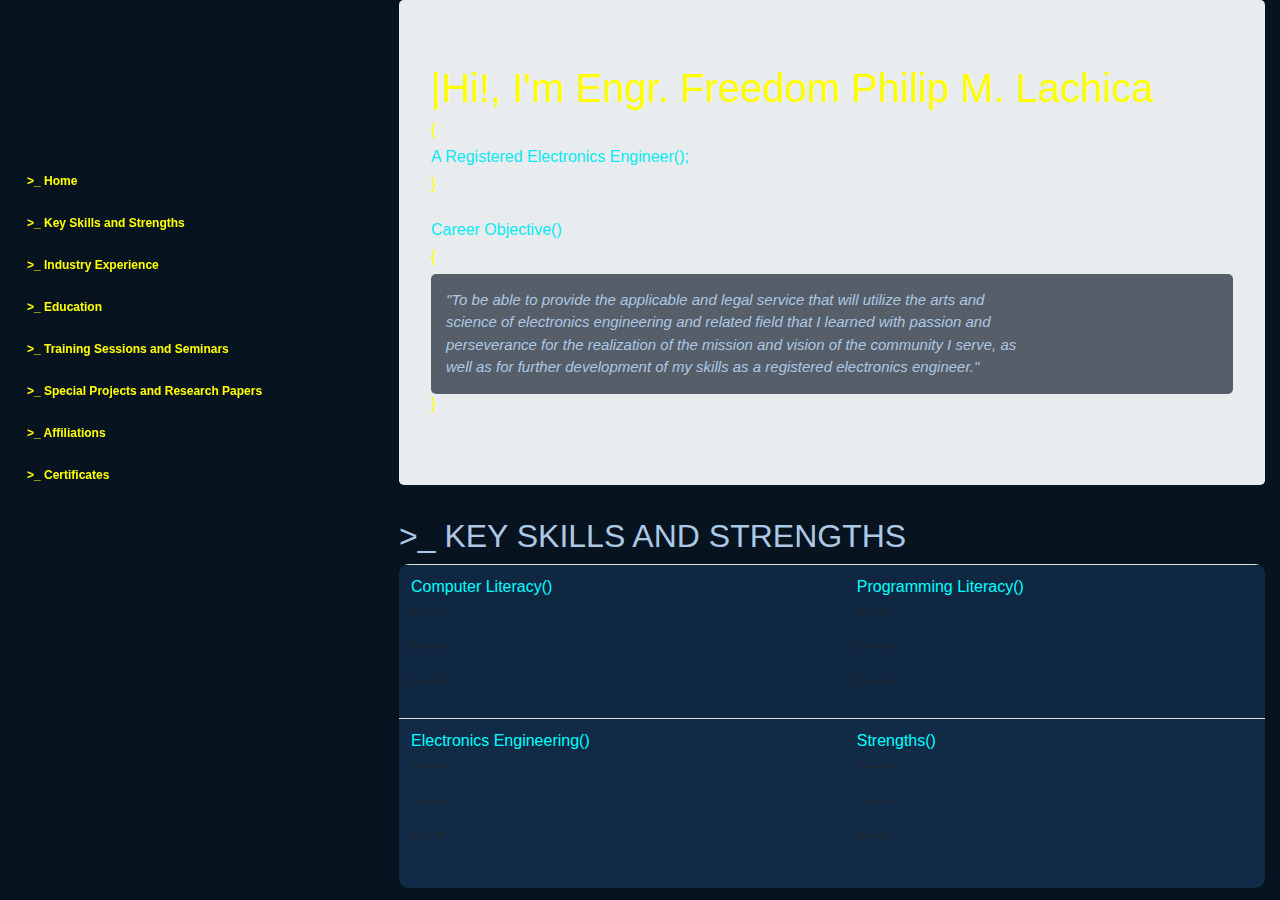
==== officialcv.html @ 6fe4f2a4 "Official CV Version1" ====
<!DOCTYPE html>
<html>
    <head>
        <meta charset="utf-8">
        <meta http-equiv="X-UA-Compatible" content="IE=edge">
        <title></title>
        <meta name="description" content="">
        <meta name="viewport" content="width=device-width, initial-scale=1">
        <link rel="stylesheet" href="https://cdn.jsdelivr.net/npm/bootstrap@4.6.2/dist/css/bootstrap.min.css"/>
        <link rel="stylesheet" href="css/ocv.css">
        <script src="https://cdn.jsdelivr.net/npm/jquery@3.6.1/dist/jquery.slim.min.js"></script>
        <!-- popper -->
        <script src="https://cdn.jsdelivr.net/npm/popper.js@1.16.1/dist/umd/popper.min.js"></script>
        <!--  -->
        <script src="https://cdn.jsdelivr.net/npm/bootstrap@4.6.2/dist/js/bootstrap.bundle.min.js"></script>
    </head>
    <body>
        <!-- MENUBAR -->
        <div class="container-fluid">
        <div class="menu">
            <div class="table-responsive ">
                <table class="table table-hover table-borderless">
                    <tr><th><a href="#home"> >_ Home </a></th></tr>
                    <tr><th><a href="#skills"> >_ Key Skills and Strengths </a></th></tr>
                    <tr><th><a href="#exp"> >_ Industry Experience </a></th></tr>
                    <tr><th><a href="#educ"> >_ Education </a></th></tr>
                    <tr><th><a href="#sems"> >_ Training Sessions and Seminars </a></th></tr>
                    <tr><th><a href="#proj"> >_ Special Projects and Research Papers </a></th></tr>
                    <tr><th><a href="#affil"> >_ Affiliations </a></th></tr>
                    <tr><th><a href="#certs"> >_ Certificates </a></th></tr>
                </table>
            </div>
        </div>
        </div>

        <!-- MAIN_CONTENT -->
        <div class="main_c">
            <div class="container-fluid">
            <div id="home"class="jumbotron">
                 <h1>|Hi!, I'm Engr. Freedom Philip M. Lachica</h1>
                 <h6>{</h6>
                <h6 class="h6ed">A Registered Electronics Engineer();</h6>
                <h6>}</h6>
                <br>
                        <img src="images/OProfile.jpeg" width="200px" height="200px" alt="dpface" class="dp">
                <h6 class="h6ed">Career Objective()</h6>
                <h6>{</h6>
                    <p id="carObj">"To be able to provide the applicable and legal service that will utilize the 
                        arts and science of electronics engineering and related field that I 
                        learned with passion and perseverance for the realization of the mission 
                        and vision of the community I serve, as well as for further development 
                        of my skills as a registered electronics engineer."</p>
                <h6>}</h6>
             </div>
             <h2 id="skills" > >_ KEY SKILLS AND STRENGTHS</h2>
                <div id="kskil" class=" table-responsive">
                    <table class="table table-hover table-striped">
                        <tr>
                            <th>
                                <h6 style="color:aqua;">Computer Literacy()</h6>
                                <p> <--  --> </p>
                                <p> <--  --> </p>
                                <p> <--  --> </p>
                            </th>
                            <th>
                                <h6 style="color:aqua;">Programming Literacy()</h6>
                                <p> <--  --> </p>
                                <p> <--  --> </p>
                                <p> <--  --> </p>
                            </th>
                        </tr>
                        <tr>
                            <th>
                                <h6 style="color:aqua;">Electronics Engineering()</h6>
                                <p> <--  --> </p>
                                <p> <--  --> </p>
                                <p> <--  --> </p>
                            </th>
                            <th>
                                <h6 style="color:aqua;">Strengths()</h6>
                                <p> <--  --> </p>
                                <p> <--  --> </p>
                                <p> <--  --> </p>
                            </th>
                        </tr>

                    </table>
                    
                </div>
            </div>
        </div>
    </body>
</html>
---- css/ocv.css ----
body {
    background-color: #081320;
    font-family:Verdana, Geneva, Tahoma, sans-serif;
    font-size: 12px;
    color: #ACC8E5;
    margin: 0px;
    padding: 0px;
}
.menu{
    height: 100%;
  width: 25%;
  position: fixed;
  z-index: 100;
}
.menu table{
    margin-top: 50%;
}
.menu table a{
  text-decoration: none;
  color:  yellow;
  display: block;
}
th:hover{
    background-color: #acc8e579;
    border-radius: 10px;
    display: block;
}
.main_c{
    margin-left: 30%;
}
.jumbotron{
    background-image: url(/images/jbg.jpg); 
    color: yellow;
    
}
.jumbotron p{
    margin: 0px;
}
.dp{
   display: inline-block;
    /* margin-left: auto;
    margin-right: auto; */
    border-radius: 50%;
    float:right;

}
.h6ed{
    color:rgb(7, 234, 241);
}
#profPos{
    margin-top: 0px;
}
#carObj{
    background-color: #081320a6;
    padding: 15px;
    border-radius: 5px;
    color:#ACC8E5;
    font-style: oblique;
    font-size:15px;
}

#kskil{
    background-color: #112A46;
    border-radius: 10px;
}
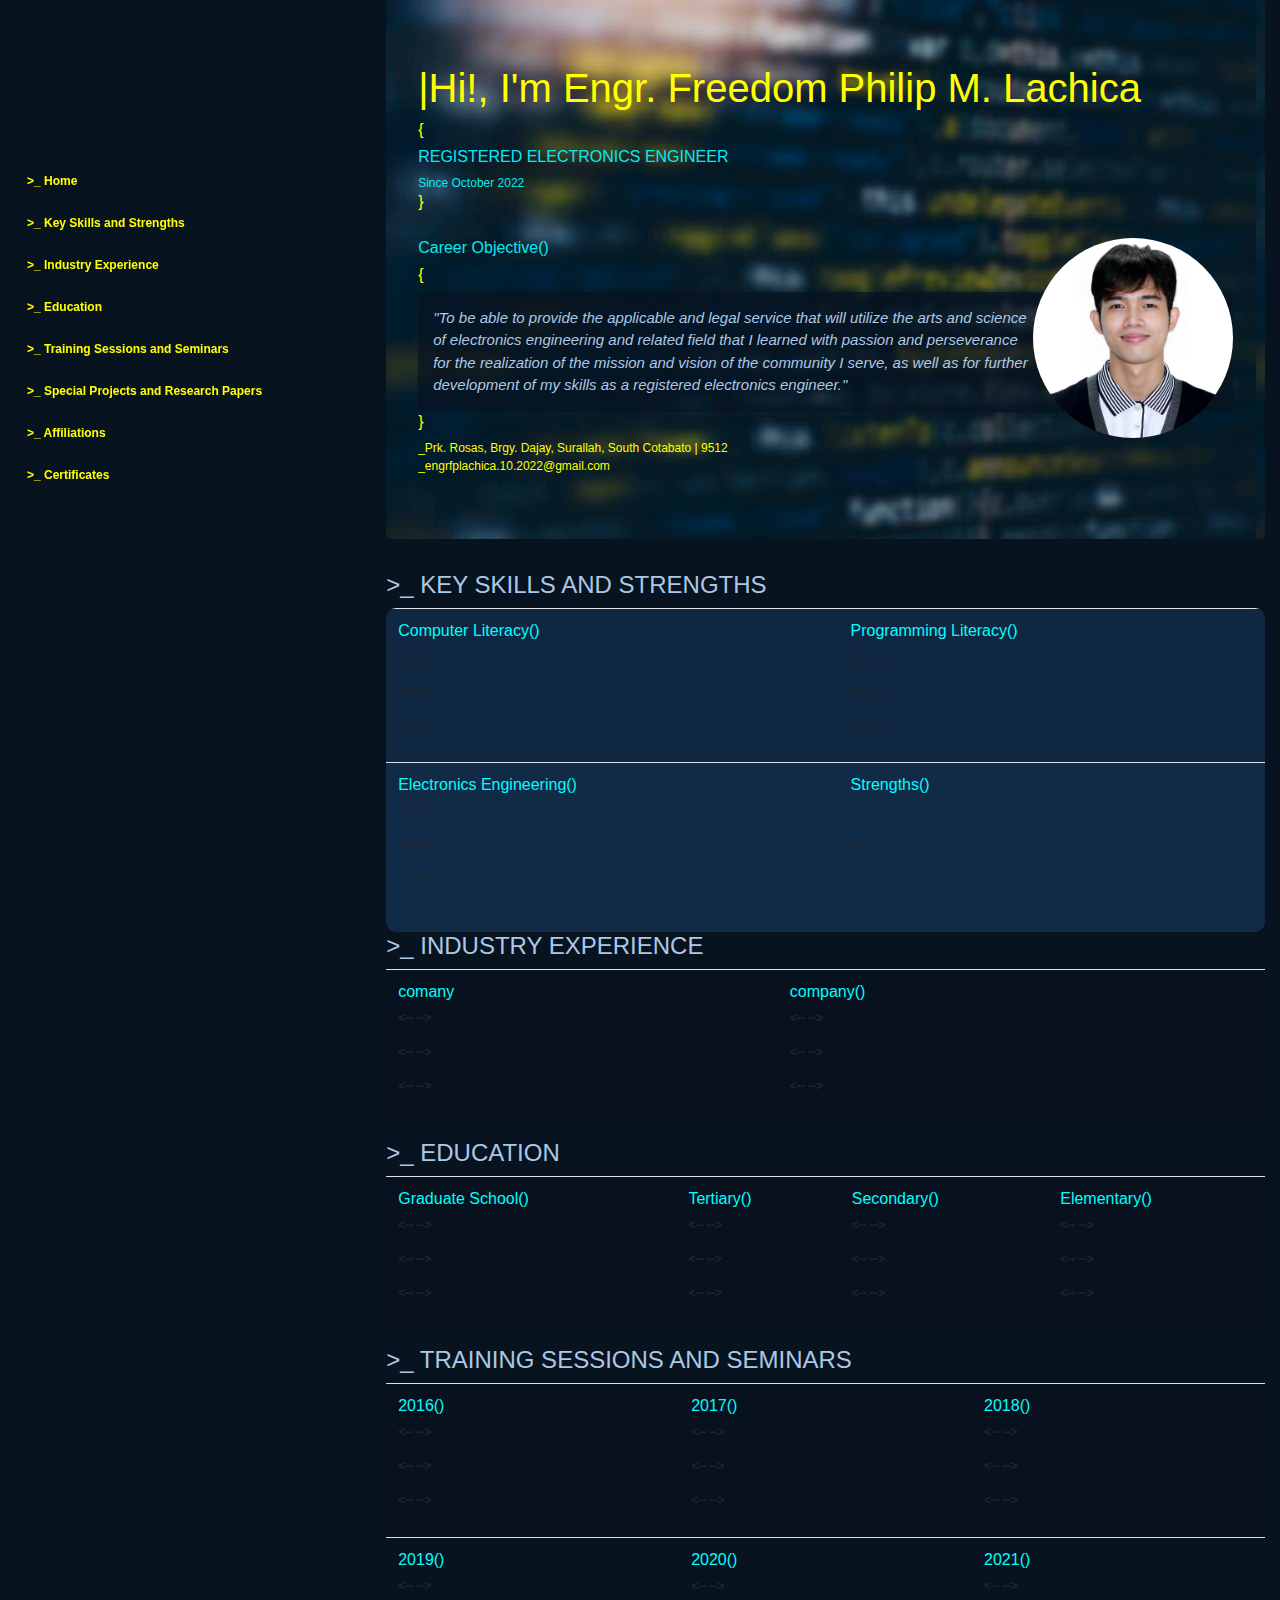
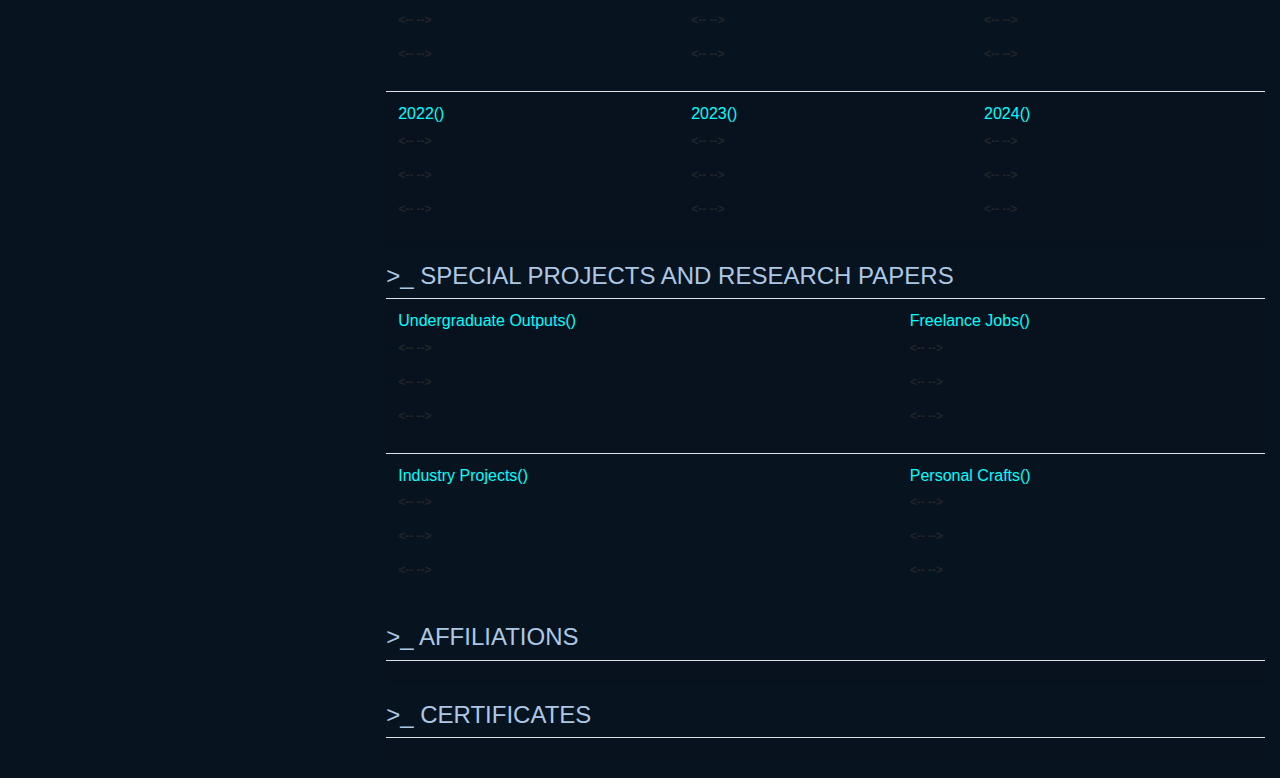
==== commit 40483241: "Version 2" ====
--- a/officialcv.html
+++ b/officialcv.html
@@ -39,7 +39,8 @@
             <div id="home"class="jumbotron">
                  <h1>|Hi!, I'm Engr. Freedom Philip M. Lachica</h1>
                  <h6>{</h6>
-                <h6 class="h6ed">A Registered Electronics Engineer();</h6>
+                <h6 class="h6ed" style="    overflow-wrap:break-word;">REGISTERED ELECTRONICS ENGINEER</h6>
+                <p class="h6ed">Since October 2022</p>
                 <h6>}</h6>
                 <br>
                         <img src="images/OProfile.jpeg" width="200px" height="200px" alt="dpface" class="dp">
@@ -51,8 +52,14 @@
                         and vision of the community I serve, as well as for further development 
                         of my skills as a registered electronics engineer."</p>
                 <h6>}</h6>
+        
+                    _Prk. Rosas, Brgy. Dajay, 
+                    Surallah, South Cotabato | 9512
+                    <br>
+             
+                _engrfplachica.10.2022@gmail.com
              </div>
-             <h2 id="skills" > >_ KEY SKILLS AND STRENGTHS</h2>
+             <h4 id="skills" > >_ KEY SKILLS AND STRENGTHS</h4>
                 <div id="kskil" class=" table-responsive">
                     <table class="table table-hover table-striped">
                         <tr>
@@ -86,6 +93,179 @@
 
                     </table>
                     
+                </div>
+                <h4 id="exp" > >_ INDUSTRY EXPERIENCE</h4>
+                <div id="iexp" class=" table-responsive">
+                    <table class="table table-hover table-striped">
+                        <tr>
+                            <th>
+                                <h6 style="color:aqua;">comany</h6>
+                                <p> <--  --> </p>
+                                <p> <--  --> </p>
+                                <p> <--  --> </p>
+                            </th>
+                            <th>
+                                <h6 style="color:aqua;">company()</h6>
+                                <p> <--  --> </p>
+                                <p> <--  --> </p>
+                                <p> <--  --> </p>
+                            </th>
+                        </tr>
+                    </table>
+                </div>
+
+                <h4 id="educ" > >_ EDUCATION</h4>
+                <div id="eds" class=" table-responsive">
+                    <table class="table table-hover table-striped">
+                        <tr>
+                            <th>
+                                <h6 style="color:aqua;" >Graduate School()</h6>
+                                <p> <--  --> </p>
+                                <p> <--  --> </p>
+                                <p> <--  --> </p>
+                            </th>
+                            <th>
+                                <h6 style="color:aqua;">Tertiary()</h6>
+                                <p> <--  --> </p>
+                                <p> <--  --> </p>
+                                <p> <--  --> </p>
+                            </th>
+                            <th>
+                                <h6 style="color:aqua;">Secondary()</h6>
+                                <p> <--  --> </p>
+                                <p> <--  --> </p>
+                                <p> <--  --> </p>
+                            </th>
+                            <th>
+                                <h6 style="color:aqua;">Elementary()</h6>
+                                <p> <--  --> </p>
+                                <p> <--  --> </p>
+                                <p> <--  --> </p>
+                            </th>
+                        </tr>
+                    </table>
+                </div>
+
+                <h4 id="sems" > >_ TRAINING SESSIONS AND SEMINARS</h4>
+                <div id="tss" class=" table-responsive">
+                    <table class="table table-hover table-striped">
+                        <tr>
+                            <th>
+                                <h6 style="color:aqua; " >2016()</h6>
+                                <p> <--  --> </p>
+                                <p> <--  --> </p>
+                                <p> <--  --> </p>
+                            </th>
+                            <th>
+                                <h6 style="color:aqua;">2017()</h6>
+                                <p> <--  --> </p>
+                                <p> <--  --> </p>
+                                <p> <--  --> </p>
+                            </th>
+                            <th>
+                                <h6 style="color:aqua;">2018()</h6>
+                                <p> <--  --> </p>
+                                <p> <--  --> </p>
+                                <p> <--  --> </p>
+                            </th>
+                        </tr>
+                        <tr>
+                            <th>
+                                <h6 style="color:aqua;">2019()</h6>
+                                <p> <--  --> </p>
+                                <p> <--  --> </p>
+                                <p> <--  --> </p>
+                            </th>
+                            <th>
+                                <h6 style="color:aqua;">2020()</h6>
+                                <p> <--  --> </p>
+                                <p> <--  --> </p>
+                                <p> <--  --> </p>
+                            </th>
+                            <th>
+                                <h6 style="color:aqua;">2021()</h6>
+                                <p> <--  --> </p>
+                                <p> <--  --> </p>
+                                <p> <--  --> </p>
+                            </th>
+                        </tr>
+                        <tr>
+                            <th>
+                                <h6 style="color:aqua;">2022()</h6>
+                                <p> <--  --> </p>
+                                <p> <--  --> </p>
+                                <p> <--  --> </p>
+                            </th>
+                            <th>
+                                <h6 style="color:aqua;">2023()</h6>
+                                <p> <--  --> </p>
+                                <p> <--  --> </p>
+                                <p> <--  --> </p>
+                            </th>
+                            <th>
+                                <h6 style="color:aqua;">2024()</h6>
+                                <p> <--  --> </p>
+                                <p> <--  --> </p>
+                                <p> <--  --> </p>
+                            </th>
+                        </tr>
+                    </table>
+                </div>
+
+                <h4 id="proj" > >_ SPECIAL PROJECTS AND RESEARCH PAPERS</h4>
+                <div id="rd" class=" table-responsive">
+                    <table class="table table-hover table-striped">
+                        <tr>
+                            <th>
+                                <h6 style="color:aqua;" >Undergraduate Outputs()</h6>
+                                <p> <--  --> </p>
+                                <p> <--  --> </p>
+                                <p> <--  --> </p>
+                            </th>
+                            <th>
+                                <h6 style="color:aqua;">Freelance Jobs()</h6>
+                                <p> <--  --> </p>
+                                <p> <--  --> </p>
+                                <p> <--  --> </p>
+                            </th>
+                        </tr>
+                        <tr>
+                            <th>
+                                <h6 style="color:aqua;" >Industry Projects()</h6>
+                                <p> <--  --> </p>
+                                <p> <--  --> </p>
+                                <p> <--  --> </p>
+                            </th>
+                            <th>
+                                <h6 style="color:aqua;">Personal Crafts()</h6>
+                                <p> <--  --> </p>
+                                <p> <--  --> </p>
+                                <p> <--  --> </p>
+                            </th>
+                        </tr>
+                    </table>
+                </div>
+
+                <h4 id="affil" > >_ AFFILIATIONS</h4>
+                <div id="af" class=" table-responsive">
+                    <table class="table table-hover table-striped">
+                        <tr>
+                            <th>
+                                
+                            </th>
+                        </tr>
+                    </table>
+                </div>
+
+                <h4 id="certs" > >_ CERTIFICATES</h4>
+                <div id="af" class=" table-responsive">
+                    <table class="table table-hover table-striped">
+                        <tr>
+                            <th>
+                                
+                            </th>
+                        </tr>
+                    </table>
                 </div>
             </div>
         </div>
--- a/css/ocv.css
+++ b/css/ocv.css
@@ -27,7 +27,7 @@
     display: block;
 }
 .main_c{
-    margin-left: 30%;
+    margin-left: 29%;
 }
 .jumbotron{
     background-image: url(/images/jbg.jpg); 
@@ -47,6 +47,7 @@
 }
 .h6ed{
     color:rgb(7, 234, 241);
+
 }
 #profPos{
     margin-top: 0px;
